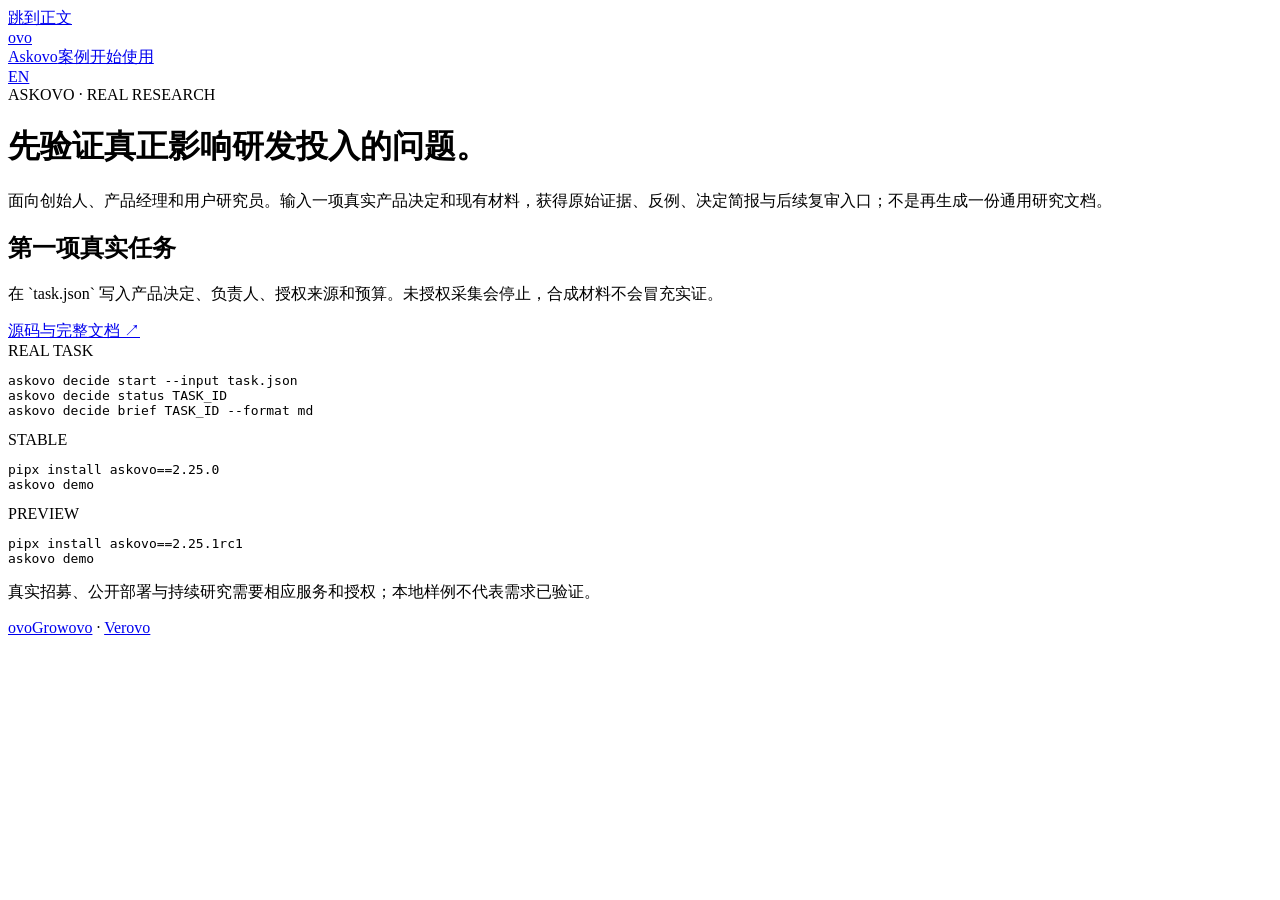
==== askovo/index.html @ 756e2db8 "feat: add release channels and real task entries" ====
<!doctype html><html lang="zh-CN"><head><meta charset="utf-8"><meta name="viewport" content="width=device-width,initial-scale=1"><title>Askovo · 真实研究与需求验证</title><meta name="description" content="从一项有投入代价的产品决定开始，取得真实证据、反证与可复审依据。"><link rel="canonical" href="https://roy-tong.github.io/ovo/askovo/"><link rel="alternate" hreflang="zh-CN" href="https://roy-tong.github.io/ovo/askovo/"><link rel="alternate" hreflang="en" href="https://roy-tong.github.io/ovo/askovo/en.html"><link rel="stylesheet" href="/ovo/assets/styles.css"><script defer src="/ovo/assets/app.js"></script></head><body><a class="skip" href="#main">跳到正文</a><header><div class="frame nav"><a class="brand" href="/ovo/">ovo</a><nav><a href="/ovo/askovo/">Askovo</a><a href="/ovo/cases.html">案例</a><a href="/ovo/start.html">开始使用</a></nav><div class="nav-end"><a class="language" href="en.html">EN</a></div></div></header><main id="main"><div class="frame inner"><div class="page-title"><div class="kicker">ASKOVO · REAL RESEARCH</div><h1>先验证真正影响研发投入的问题。</h1><p>面向创始人、产品经理和用户研究员。输入一项真实产品决定和现有材料，获得原始证据、反例、决定简报与后续复审入口；不是再生成一份通用研究文档。</p></div><article class="quick tone-0"><div><h2>第一项真实任务</h2><p>在 `task.json` 写入产品决定、负责人、授权来源和预算。未授权采集会停止，合成材料不会冒充实证。</p><a class="line-link" href="https://github.com/roy-tong/Askovo">源码与完整文档 ↗</a></div><div class="terminal"><div class="kicker">REAL TASK</div><pre><code>askovo decide start --input task.json
askovo decide status TASK_ID
askovo decide brief TASK_ID --format md</code></pre><div class="kicker">STABLE</div><!--VERSION:askovo-stable--><pre><code>pipx install askovo==2.25.0
askovo demo</code></pre><!--/VERSION:askovo-stable--><div class="kicker">PREVIEW</div><!--VERSION:askovo-preview--><pre><code>pipx install askovo==2.25.1rc1
askovo demo</code></pre><!--/VERSION:askovo-preview--><p class="sample-output">真实招募、公开部署与持续研究需要相应服务和授权；本地样例不代表需求已验证。</p></div></article></div></main><footer><div class="frame foot"><a class="brand" href="/ovo/">ovo</a><span><a href="/ovo/growovo/">Growovo</a> · <a href="/ovo/verovo/">Verovo</a></span></div></footer></body></html>
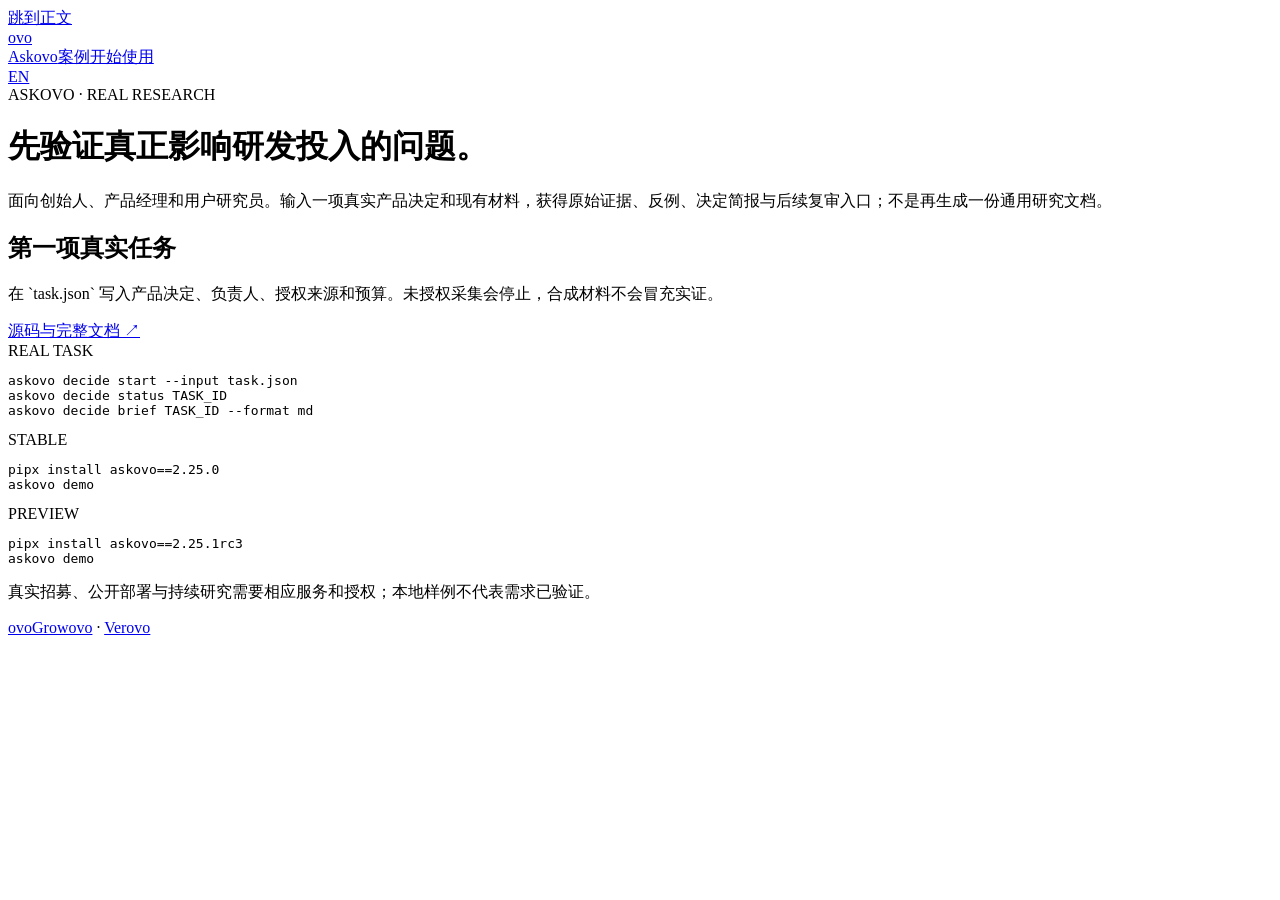
==== commit c86aa0c4: "chore: 修三个产品子页的预览版本，并把站点门禁接进 CI 三个产品子页（askovo/growovo/verovo 的 index.html 与 en.html）各有三个 `<!--VERSIO" ====
--- a/askovo/index.html
+++ b/askovo/index.html
@@ -1,5 +1,5 @@
 <!doctype html><html lang="zh-CN"><head><meta charset="utf-8"><meta name="viewport" content="width=device-width,initial-scale=1"><title>Askovo · 真实研究与需求验证</title><meta name="description" content="从一项有投入代价的产品决定开始，取得真实证据、反证与可复审依据。"><link rel="canonical" href="https://roy-tong.github.io/ovo/askovo/"><link rel="alternate" hreflang="zh-CN" href="https://roy-tong.github.io/ovo/askovo/"><link rel="alternate" hreflang="en" href="https://roy-tong.github.io/ovo/askovo/en.html"><link rel="stylesheet" href="/ovo/assets/styles.css"><script defer src="/ovo/assets/app.js"></script></head><body><a class="skip" href="#main">跳到正文</a><header><div class="frame nav"><a class="brand" href="/ovo/">ovo</a><nav><a href="/ovo/askovo/">Askovo</a><a href="/ovo/cases.html">案例</a><a href="/ovo/start.html">开始使用</a></nav><div class="nav-end"><a class="language" href="en.html">EN</a></div></div></header><main id="main"><div class="frame inner"><div class="page-title"><div class="kicker">ASKOVO · REAL RESEARCH</div><h1>先验证真正影响研发投入的问题。</h1><p>面向创始人、产品经理和用户研究员。输入一项真实产品决定和现有材料，获得原始证据、反例、决定简报与后续复审入口；不是再生成一份通用研究文档。</p></div><article class="quick tone-0"><div><h2>第一项真实任务</h2><p>在 `task.json` 写入产品决定、负责人、授权来源和预算。未授权采集会停止，合成材料不会冒充实证。</p><a class="line-link" href="https://github.com/roy-tong/Askovo">源码与完整文档 ↗</a></div><div class="terminal"><div class="kicker">REAL TASK</div><pre><code>askovo decide start --input task.json
 askovo decide status TASK_ID
 askovo decide brief TASK_ID --format md</code></pre><div class="kicker">STABLE</div><!--VERSION:askovo-stable--><pre><code>pipx install askovo==2.25.0
-askovo demo</code></pre><!--/VERSION:askovo-stable--><div class="kicker">PREVIEW</div><!--VERSION:askovo-preview--><pre><code>pipx install askovo==2.25.1rc1
+askovo demo</code></pre><!--/VERSION:askovo-stable--><div class="kicker">PREVIEW</div><!--VERSION:askovo-preview--><pre><code>pipx install askovo==2.25.1rc3
 askovo demo</code></pre><!--/VERSION:askovo-preview--><p class="sample-output">真实招募、公开部署与持续研究需要相应服务和授权；本地样例不代表需求已验证。</p></div></article></div></main><footer><div class="frame foot"><a class="brand" href="/ovo/">ovo</a><span><a href="/ovo/growovo/">Growovo</a> · <a href="/ovo/verovo/">Verovo</a></span></div></footer></body></html>
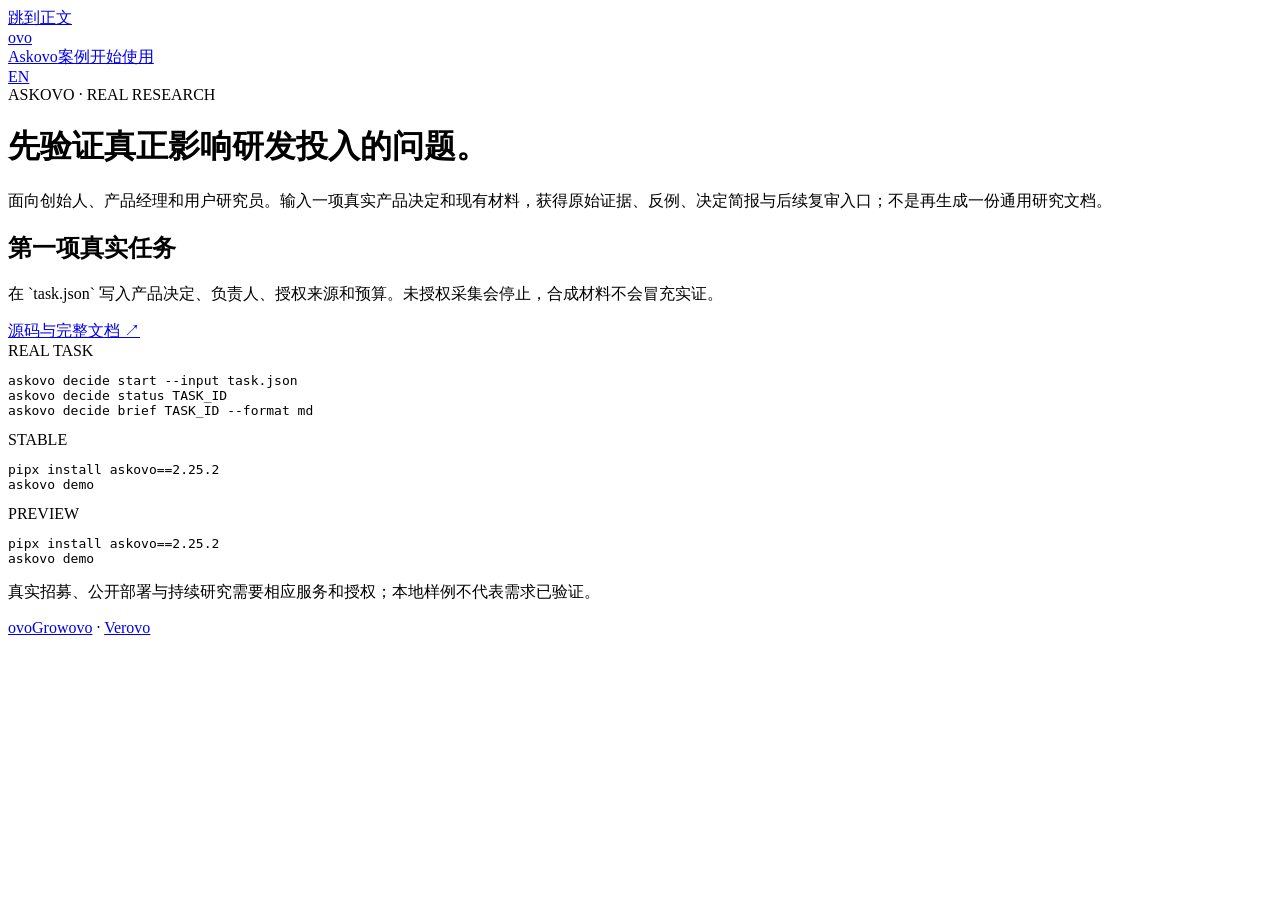
==== commit a8acf44b: "release: move all install channels to stable versions" ====
--- a/askovo/index.html
+++ b/askovo/index.html
@@ -1,5 +1,5 @@
 <!doctype html><html lang="zh-CN"><head><meta charset="utf-8"><meta name="viewport" content="width=device-width,initial-scale=1"><title>Askovo · 真实研究与需求验证</title><meta name="description" content="从一项有投入代价的产品决定开始，取得真实证据、反证与可复审依据。"><link rel="canonical" href="https://roy-tong.github.io/ovo/askovo/"><link rel="alternate" hreflang="zh-CN" href="https://roy-tong.github.io/ovo/askovo/"><link rel="alternate" hreflang="en" href="https://roy-tong.github.io/ovo/askovo/en.html"><link rel="stylesheet" href="/ovo/assets/styles.css"><script defer src="/ovo/assets/app.js"></script></head><body><a class="skip" href="#main">跳到正文</a><header><div class="frame nav"><a class="brand" href="/ovo/">ovo</a><nav><a href="/ovo/askovo/">Askovo</a><a href="/ovo/cases.html">案例</a><a href="/ovo/start.html">开始使用</a></nav><div class="nav-end"><a class="language" href="en.html">EN</a></div></div></header><main id="main"><div class="frame inner"><div class="page-title"><div class="kicker">ASKOVO · REAL RESEARCH</div><h1>先验证真正影响研发投入的问题。</h1><p>面向创始人、产品经理和用户研究员。输入一项真实产品决定和现有材料，获得原始证据、反例、决定简报与后续复审入口；不是再生成一份通用研究文档。</p></div><article class="quick tone-0"><div><h2>第一项真实任务</h2><p>在 `task.json` 写入产品决定、负责人、授权来源和预算。未授权采集会停止，合成材料不会冒充实证。</p><a class="line-link" href="https://github.com/roy-tong/Askovo">源码与完整文档 ↗</a></div><div class="terminal"><div class="kicker">REAL TASK</div><pre><code>askovo decide start --input task.json
 askovo decide status TASK_ID
-askovo decide brief TASK_ID --format md</code></pre><div class="kicker">STABLE</div><!--VERSION:askovo-stable--><pre><code>pipx install askovo==2.25.0
-askovo demo</code></pre><!--/VERSION:askovo-stable--><div class="kicker">PREVIEW</div><!--VERSION:askovo-preview--><pre><code>pipx install askovo==2.25.1rc3
+askovo decide brief TASK_ID --format md</code></pre><div class="kicker">STABLE</div><!--VERSION:askovo-stable--><pre><code>pipx install askovo==2.25.2
+askovo demo</code></pre><!--/VERSION:askovo-stable--><div class="kicker">PREVIEW</div><!--VERSION:askovo-preview--><pre><code>pipx install askovo==2.25.2
 askovo demo</code></pre><!--/VERSION:askovo-preview--><p class="sample-output">真实招募、公开部署与持续研究需要相应服务和授权；本地样例不代表需求已验证。</p></div></article></div></main><footer><div class="frame foot"><a class="brand" href="/ovo/">ovo</a><span><a href="/ovo/growovo/">Growovo</a> · <a href="/ovo/verovo/">Verovo</a></span></div></footer></body></html>
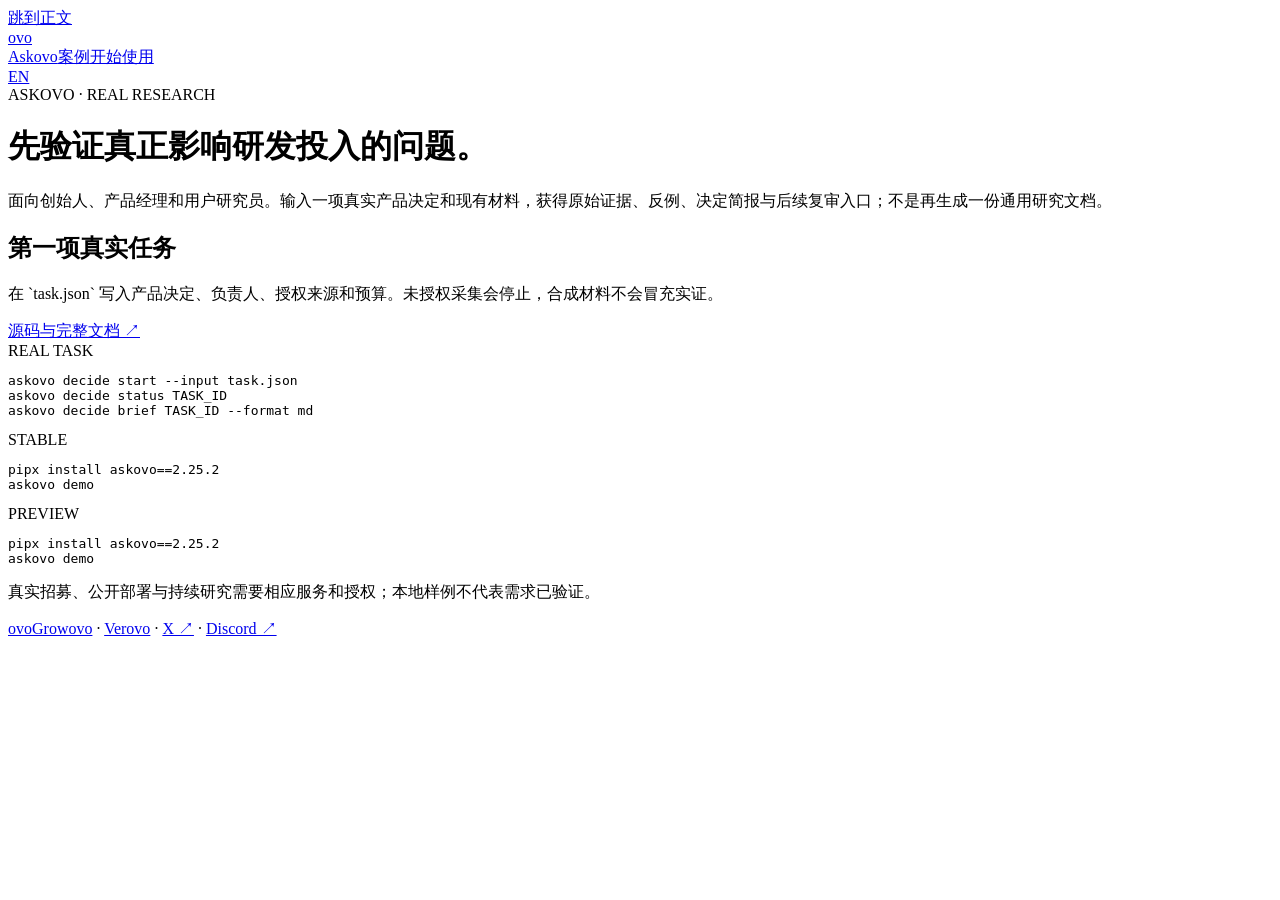
==== commit c84c0374: "docs: surface X and Discord across the public site" ====
--- a/askovo/index.html
+++ b/askovo/index.html
@@ -2,4 +2,4 @@
 askovo decide status TASK_ID
 askovo decide brief TASK_ID --format md</code></pre><div class="kicker">STABLE</div><!--VERSION:askovo-stable--><pre><code>pipx install askovo==2.25.2
 askovo demo</code></pre><!--/VERSION:askovo-stable--><div class="kicker">PREVIEW</div><!--VERSION:askovo-preview--><pre><code>pipx install askovo==2.25.2
-askovo demo</code></pre><!--/VERSION:askovo-preview--><p class="sample-output">真实招募、公开部署与持续研究需要相应服务和授权；本地样例不代表需求已验证。</p></div></article></div></main><footer><div class="frame foot"><a class="brand" href="/ovo/">ovo</a><span><a href="/ovo/growovo/">Growovo</a> · <a href="/ovo/verovo/">Verovo</a></span></div></footer></body></html>
+askovo demo</code></pre><!--/VERSION:askovo-preview--><p class="sample-output">真实招募、公开部署与持续研究需要相应服务和授权；本地样例不代表需求已验证。</p></div></article></div></main><footer><div class="frame foot"><a class="brand" href="/ovo/">ovo</a><span><a href="/ovo/growovo/">Growovo</a> · <a href="/ovo/verovo/">Verovo</a> · <a href="https://x.com/elliwoodtong">X ↗</a> · <a href="https://discord.gg/UqrM8MCXb">Discord ↗</a></span></div></footer></body></html>
